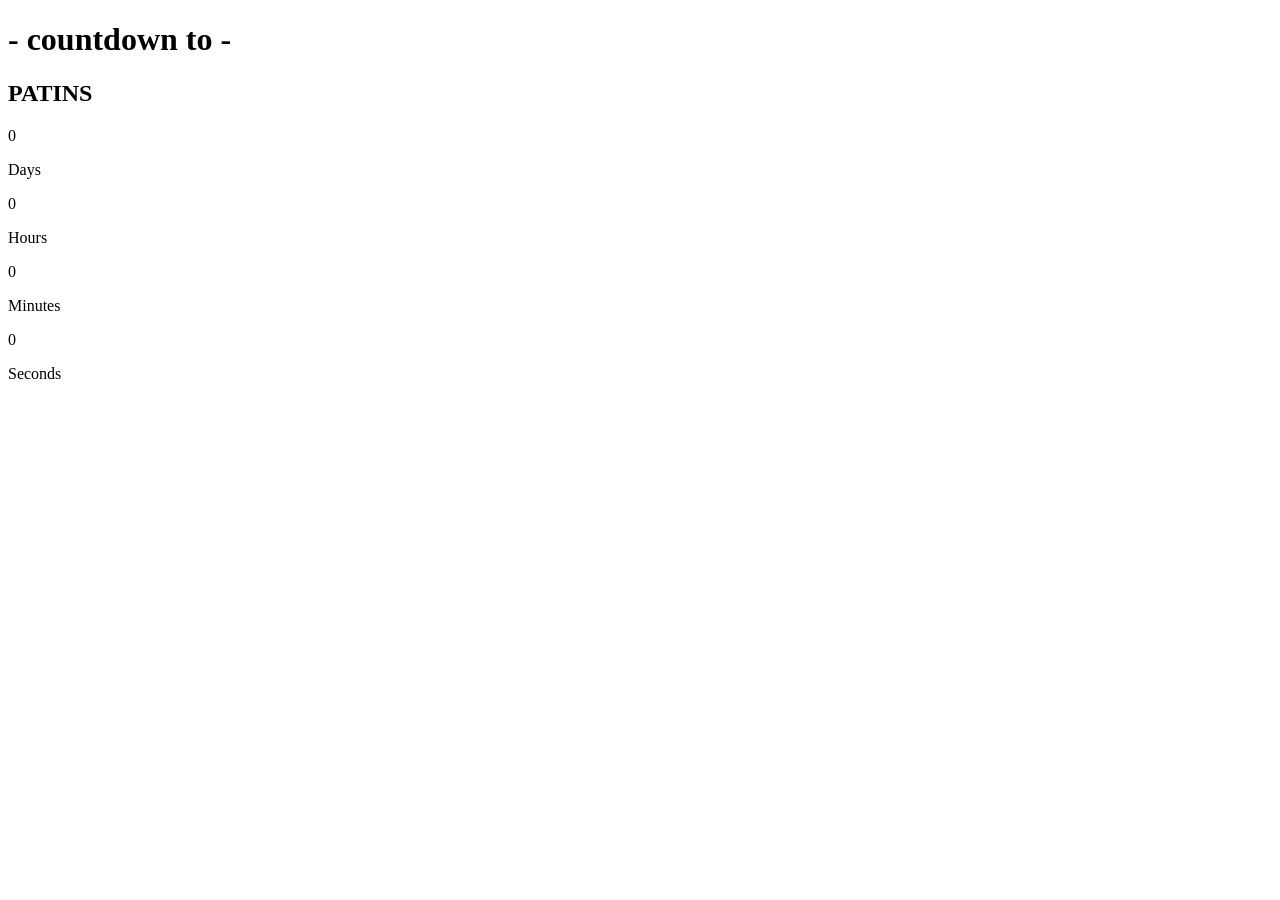
==== Project-countdown.timer/index.html @ 247c935d "Adjustments Organization and folder adjustments" ====
<!DOCTYPE html>
<html lang="pt-br">
<head>
    <meta charset="UTF-8">
    <meta http-equiv="X-UA-Compatible" content="IE=edge">
    <meta name="viewport" content="width=device-width, initial-scale=1.0">
    <title>Countdown Timer</title>
    <link rel="stylesheet" href="style.css">
    <link rel="preconnect" href="https://fonts.googleapis.com">
<link rel="preconnect" href="https://fonts.gstatic.com" crossorigin>
<link href="https://fonts.googleapis.com/css2?family=Montserrat:wght@300;600&display=swap" rel="stylesheet">
</head>
<body>
    <div class="cloud hidden"></div>

    <main>
        <header>
            <h1>- countdown to -</h1>
            <h2 id="event">PATINS</h2>
        </header>
        <main>
            <section class="countdown-container">
                <div class="number-container">
                    <p class="big-number" id="days">0</p>
                    <span>Days</span>
                </div>
                <div class="number-container">
                    <p class="big-number" id="hours">0</p>
                    <span>Hours</span>
                </div>
                <div class="number-container">
                    <p class="big-number" id="minutes">0</p>
                    <span>Minutes</span>
                </div>
                <div class="number-container">
                    <p class="big-number" id="seconds">0</p>
                    <span>Seconds</span>
                </div>
            </section>
        </main>

    </main>
    <script src="script.js"></script>
</body>
</html>
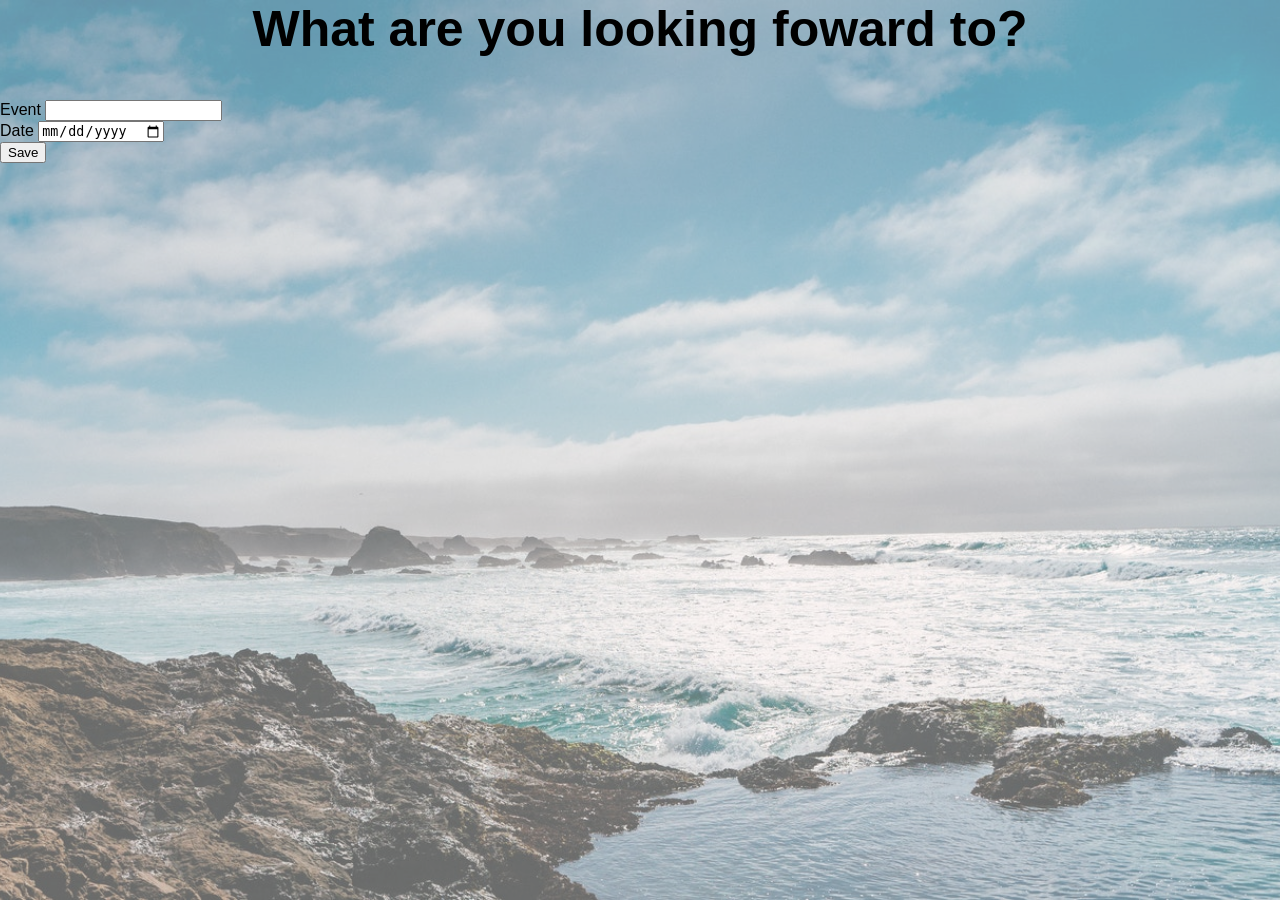
==== commit 8decd1cd: "Started the code for the form" ====
--- a/Project-countdown.timer/index.html
+++ b/Project-countdown.timer/index.html
@@ -11,15 +11,31 @@
 <link href="https://fonts.googleapis.com/css2?family=Montserrat:wght@300;600&display=swap" rel="stylesheet">
 </head>
 <body>
-    <div class="cloud hidden"></div>
+    <div class="cloud">
+        <div class="form">
+            <h2>What are you looking foward to?</h2>
+            <form>
+                <div>
+                    <label for="event">Event</label>
+                    <input type="text" name="event" id="event">
+                </div>
+                <div>
+                    <label for="date">Date</label>
+                    <input type="date" name="date" id="date">
+                </div>
+
+                <button>Save</button>
+            </form>
+        </div>
+    </div>
 
     <main>
-        <header>
+        <header class="hidden">
             <h1>- countdown to -</h1>
             <h2 id="event">PATINS</h2>
         </header>
         <main>
-            <section class="countdown-container">
+            <section class="countdown-container hidden">
                 <div class="number-container">
                     <p class="big-number" id="days">0</p>
                     <span>Days</span>
--- a/Project-countdown.timer/style.css
+++ b/Project-countdown.timer/style.css
@@ -0,0 +1,102 @@
+html, body {
+    padding: 0;
+    margin: 0;
+}
+
+
+body {
+    background-image: url(assets/default-background-image-small.jpg);
+    background-color: rgba(40, 133, 161, 0.774); /* Used if the image is unavailable */
+    height: 100vh; /*You must set a specified height */
+    background-position: center; /* Center the image */
+    background-repeat: no-repeat; /* Do not repeat the image */
+    background-size: cover; /* Resize the background image to cover the entire container */
+
+    font-family: 'Montserrat', sans-serif;
+    color: #000000;
+}
+
+.cloud {
+    position: absolute;
+    top: 0;
+    left: 0;
+    width: 100%;
+    height: 100vh;
+    background-color: rgba(255, 255, 255, 0.4);
+}
+
+.hidden {
+    display: none;
+    visibility: hidden;
+}
+
+
+/*Header----------------*/
+h1 {
+    text-align: center;
+    font-size: 20px;
+    margin: 70px 0 0;
+    font-weight: 400;
+}
+
+h2 {
+    text-align: center;
+    font-weight: 600;
+    font-size: 50px;
+    margin-top: 0px;
+}
+
+/*Main-----------------*/
+main {
+    overflow: hidden
+}
+
+.countdown-container {
+    display: flex;
+    align-items: center;
+    justify-content: space-evenly;
+    flex-wrap: wrap; /*o display flex alinha os itens, e o flex wrap quebra eles de acordo com o espaço disponível*/
+}
+
+.number-container {
+    background-color: rgba(250, 249, 249, 0.274);
+    border-radius: 10px;
+    text-align: center;
+    align-items: center;
+    
+
+    max-width: 230px;
+    max-height: 230px;
+    width: 40vw;
+    height: 40vw;
+    
+}
+
+.big-number {
+    font-size: 90px;
+    text-align: center;
+    margin-bottom: 0;
+    margin-top: 20px;
+
+}
+
+span {
+    font-size: 50px;
+    margin-bottom: 20px;
+}
+
+
+/*Responsive--------------*/
+
+@media screen and (min-width: 700px) {
+    body {
+        background-image: url(assets/default-background-image-medium.jpg)
+    }
+}
+  
+@media screen and (min-width: 1280px) {
+    body {
+        background-image: url(assets/default-background-image-large.jpg);
+    }
+}
+/* Tentei usar media query e deu errado */
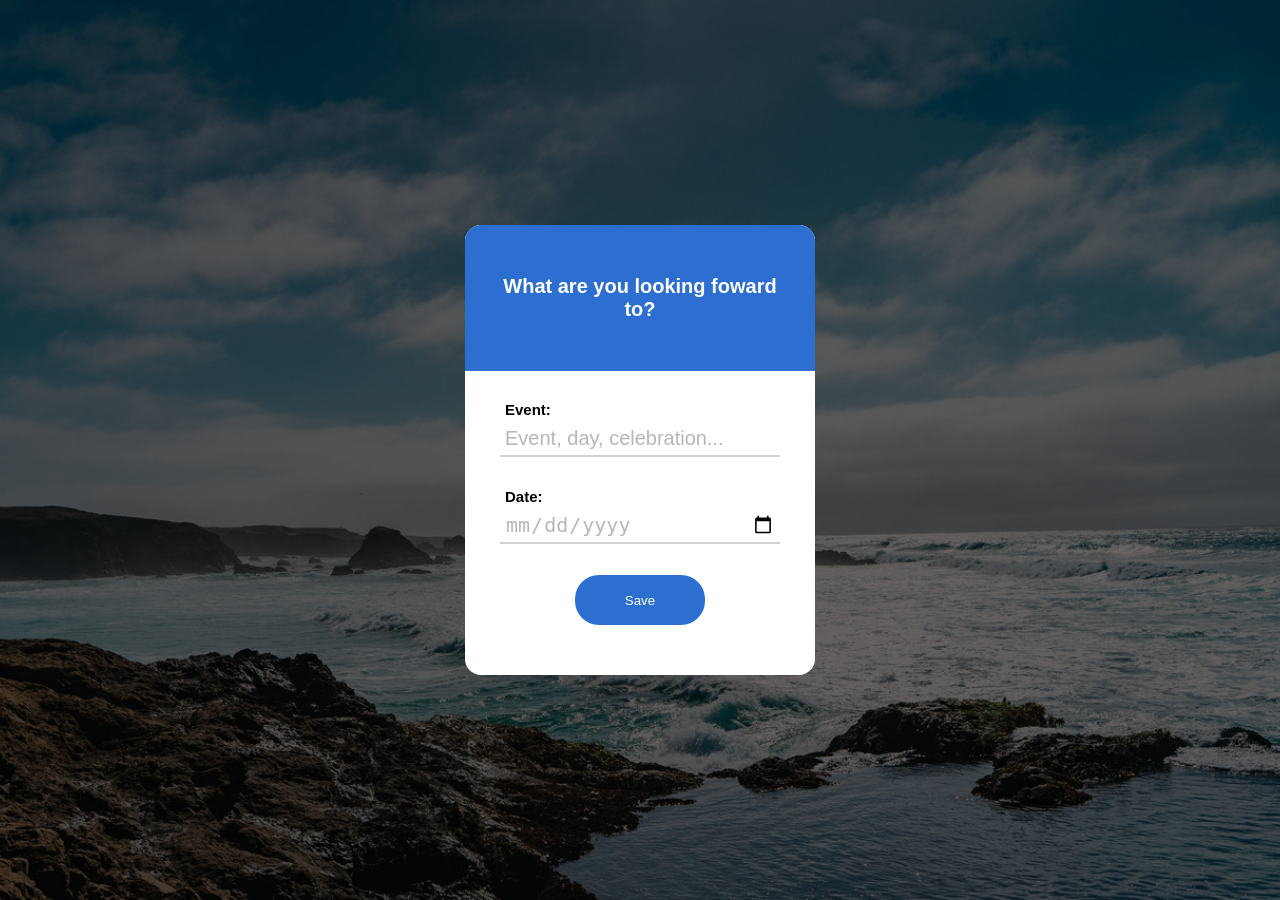
==== commit 404b217d: "Form stylization Development of the CSS related do de form" ====
--- a/Project-countdown.timer/index.html
+++ b/Project-countdown.timer/index.html
@@ -14,13 +14,13 @@
     <div class="cloud">
         <div class="form">
             <h2>What are you looking foward to?</h2>
-            <form>
-                <div>
-                    <label for="event">Event</label>
-                    <input type="text" name="event" id="event">
+            <form class="inputsAndButtons">
+                <div class="event">
+                    <label for="event">Event:</label>
+                    <input type="text" name="event" id="event" placeholder="Event, day, celebration...">
                 </div>
-                <div>
-                    <label for="date">Date</label>
+                <div class="date">
+                    <label for="date">Date:</label>
                     <input type="date" name="date" id="date">
                 </div>
 
@@ -32,7 +32,7 @@
     <main>
         <header class="hidden">
             <h1>- countdown to -</h1>
-            <h2 id="event">PATINS</h2>
+            <h2 id="event.display">PATINS</h2>
         </header>
         <main>
             <section class="countdown-container hidden">
--- a/Project-countdown.timer/style.css
+++ b/Project-countdown.timer/style.css
@@ -1,6 +1,7 @@
-html, body {
+html, body, * {
     padding: 0;
     margin: 0;
+    box-sizing: border-box;
 }
 
 
@@ -14,15 +15,6 @@
 
     font-family: 'Montserrat', sans-serif;
     color: #000000;
-}
-
-.cloud {
-    position: absolute;
-    top: 0;
-    left: 0;
-    width: 100%;
-    height: 100vh;
-    background-color: rgba(255, 255, 255, 0.4);
 }
 
 .hidden {
@@ -39,7 +31,7 @@
     font-weight: 400;
 }
 
-h2 {
+#event.display {
     text-align: center;
     font-weight: 600;
     font-size: 50px;
@@ -85,6 +77,97 @@
     margin-bottom: 20px;
 }
 
+/*Form--------------------*/
+.cloud {
+    position: absolute;
+    top: 0;
+    left: 0;
+    width: 100%;
+    height: 100vh;
+    background-color: rgba(0, 0, 0, 0.589);
+
+    display: flex;
+    align-items: center;
+    justify-content: center;
+}
+
+.form {
+    background-color: rgb(255, 255, 255);
+    position: relative;
+    display: block;
+    border-radius: 1rem;
+    padding: 0;
+    border-radius: 1rem;
+    overflow: hidden;
+    width: 90%;
+    max-width: 350px;
+
+    text-align: center;
+}
+
+h2 {
+   font-size: 20px;
+   justify-content: center;
+   margin-top: 0;
+   background-color: rgb(45, 110, 209);
+   color: white;
+   width: 100%;
+   height: 100%;
+   padding: 50px 30px 50px;
+}
+
+.inputsAndButtons label {
+    display: block;
+    text-align: left;
+    max-width: 270px;
+    margin: auto;
+
+    font-size: 15px;
+    font-weight: 600;
+}
+
+::placeholder {
+    color: rgba(0, 0, 0, 0.288);
+}
+
+.event {
+    margin: 30px;
+}
+
+.date {
+    margin-bottom: 30px;
+}
+
+input {
+    width: 290px;
+    height: 40px;
+    outline: 0;
+    border: 0 none;
+    box-shadow: 0;
+    background: 
+      linear-gradient(rgba(0, 0, 0, 0.178), rgba(0, 0, 0, 0.178)) center bottom 1px /calc(100% - 10px) 2px no-repeat;
+    padding: 10px;
+    font-size: 20px;
+    color: rgba(0, 0, 0, 0.288);
+}
+
+button {
+    margin-bottom: 50px;
+    border: none;
+    color: rgb(255, 255, 255);
+    background-color: rgb(45, 110, 209);
+    height: 50px;
+    width: 130px;
+    border-radius: 1.5rem;
+    padding: 10px;
+
+
+
+    cursor: pointer;
+}
+
+
+
 
 /*Responsive--------------*/
 
@@ -99,4 +182,3 @@
         background-image: url(assets/default-background-image-large.jpg);
     }
 }
-/* Tentei usar media query e deu errado */
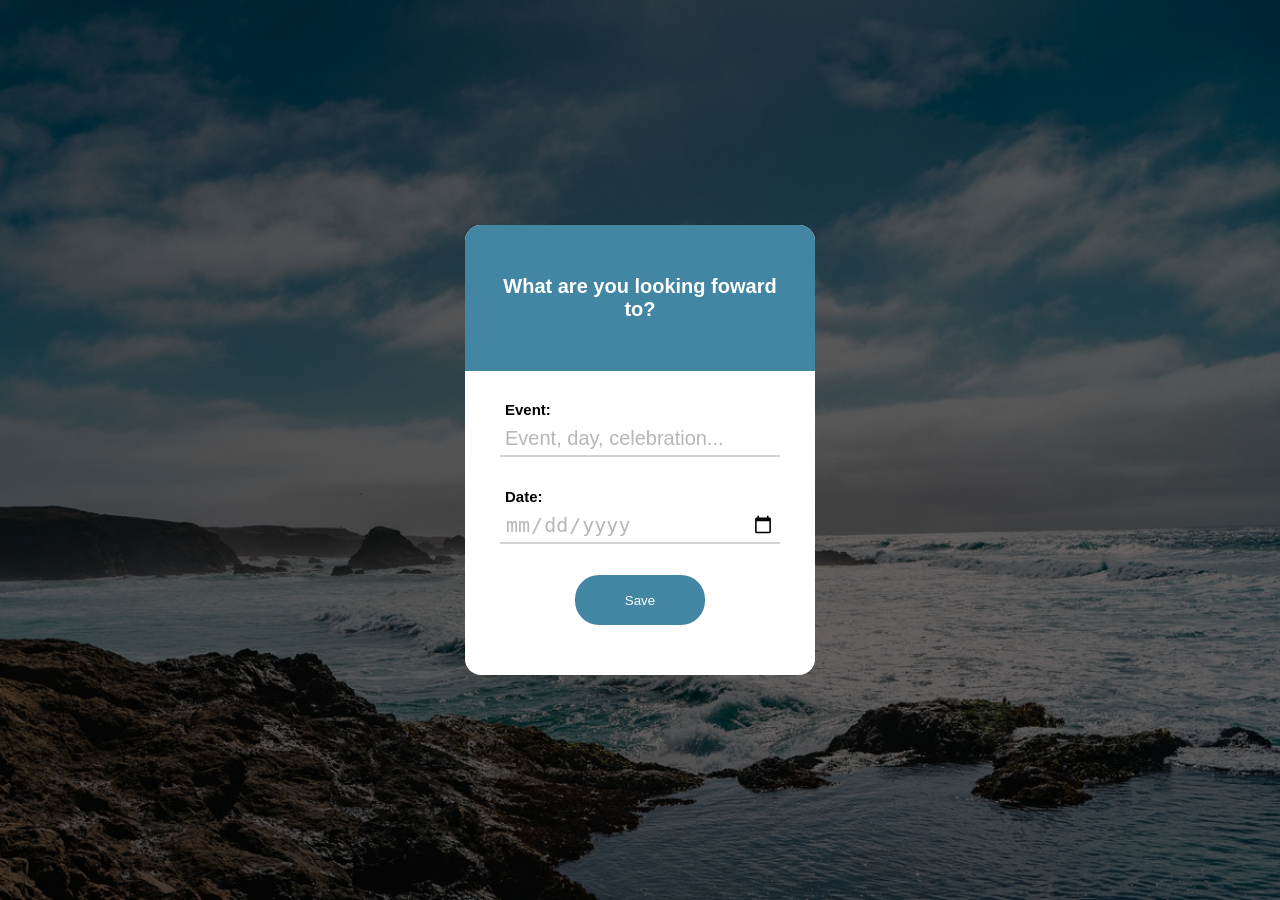
==== commit e8b10832: "Changed the form color" ====
--- a/Project-countdown.timer/index.html
+++ b/Project-countdown.timer/index.html
@@ -11,10 +11,10 @@
 <link href="https://fonts.googleapis.com/css2?family=Montserrat:wght@300;600&display=swap" rel="stylesheet">
 </head>
 <body>
-    <div class="cloud">
+    <div class="cloud toggled">
         <div class="form">
             <h2>What are you looking foward to?</h2>
-            <form class="inputsAndButtons">
+            <form class="inputsAndButtons" action="" onsubmit="save(event)">
                 <div class="event">
                     <label for="event">Event:</label>
                     <input type="text" name="event" id="event" placeholder="Event, day, celebration...">
@@ -29,13 +29,13 @@
         </div>
     </div>
 
-    <main>
-        <header class="hidden">
+    <main class="counter hidden">
+        <header>
             <h1>- countdown to -</h1>
-            <h2 id="event.display">PATINS</h2>
+            <h2 id="event-title"></h2>
         </header>
         <main>
-            <section class="countdown-container hidden">
+            <section class="countdown-container">
                 <div class="number-container">
                     <p class="big-number" id="days">0</p>
                     <span>Days</span>
--- a/Project-countdown.timer/style.css
+++ b/Project-countdown.timer/style.css
@@ -31,11 +31,12 @@
     font-weight: 400;
 }
 
-#event.display {
+main h2 {
     text-align: center;
     font-weight: 600;
     font-size: 50px;
     margin-top: 0px;
+    margin-bottom: 40px;
 }
 
 /*Main-----------------*/
@@ -61,6 +62,8 @@
     max-height: 230px;
     width: 40vw;
     height: 40vw;
+
+    margin-bottom: 25px;
     
 }
 
@@ -105,11 +108,11 @@
     text-align: center;
 }
 
-h2 {
+.cloud h2 {
    font-size: 20px;
    justify-content: center;
    margin-top: 0;
-   background-color: rgb(45, 110, 209);
+   background-color: rgb(67, 134, 163);
    color: white;
    width: 100%;
    height: 100%;
@@ -155,7 +158,7 @@
     margin-bottom: 50px;
     border: none;
     color: rgb(255, 255, 255);
-    background-color: rgb(45, 110, 209);
+    background-color: rgb(67, 134, 163);
     height: 50px;
     width: 130px;
     border-radius: 1.5rem;
